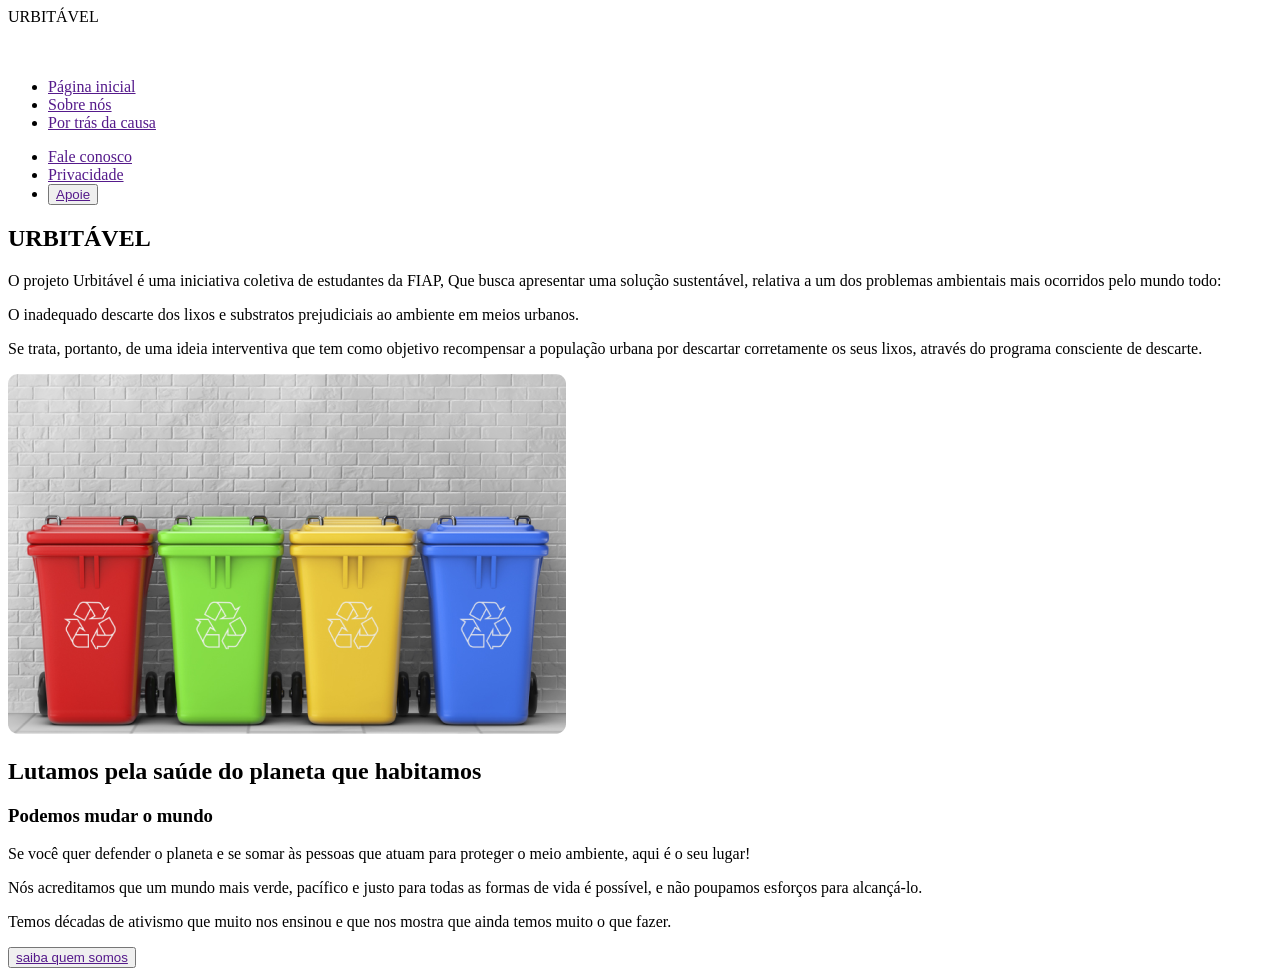
==== index.html @ 86e82ca1 "criação da seção sobre urbitavel" ====
<!DOCTYPE html>
<html lang="pt-br">

<head>
    <meta charset="UTF-8">
    <meta name="viewport" content="width=device-width, initial-scale=1.0">
    <title>Urbitavel</title>
</head>

<body>
    <header>
        <div class="container-">
            <div>
                <div class="logo">
                    URBITÁVEL
                </div>

                <img src="./images/moon-icon.png" alt="icon moon">
            </div>

            <ul class="list-about-urbitavel">
                <li>
                    <a href="">Página inicial</a>
                </li>
                <li>
                    <a href="">Sobre nós</a>
                </li>
                <li>
                    <a href="">Por trás da causa</a>
                </li>
            </ul>
        </div>

        <ul class="list-help-urbitavel">
            <li>
                <a href="">Fale conosco</a>
            </li>
            <li>
                <a href="">Privacidade</a>
            </li>
            <li>
                <button>
                    <a href="">Apoie</a>
                </button>
            </li>
        </ul>
    </header>

    <main>
        <section class="section-urbitavel">
            <div class="container-urbitavel">
                <div class="container-urbitavel-content">
                    <h1 class="urbitavel-main-title">URBITÁVEL</h1>

                    <p class="urbitavel-text">O projeto Urbitável é uma iniciativa coletiva de estudantes da FIAP, Que
                        busca apresentar uma
                        solução sustentável, relativa a um dos problemas ambientais mais ocorridos pelo mundo todo:
                    </p>
                    <p class="urbitavel-text">O inadequado descarte dos lixos e substratos prejudiciais ao ambiente em
                        meios urbanos. </p>
                    <p class="urbitavel-text">
                        Se trata, portanto, de uma ideia interventiva que tem como objetivo recompensar a população
                        urbana por descartar corretamente os seus lixos, através do programa consciente de descarte.
                    </p>
                </div>
                <img class="img-trash" src="./images/trash.png" alt="img trash">
            </div>
        </section>

        <section class="section-about">
            <h2 class="main-title-about">Lutamos pela saúde do planeta que habitamos</h2>
            <h3 class="secondary-title-about">Podemos mudar o mundo</h3>
            <div class="container-about-text">
                <p class="about-text">Se você quer defender o planeta e se somar às pessoas que atuam para proteger o meio ambiente, aqui é
                    o seu lugar!</p>

                <p class="about-text">Nós acreditamos que um mundo mais verde, pacífico e justo para todas as formas de vida é possível, e
                    não poupamos esforços para alcançá-lo.</p>

                <p class="about-text">Temos décadas de ativismo que muito nos ensinou e que nos mostra que ainda temos muito o que fazer.
                </p>
            </div>

            <button class="btn-about">
                <a class="link-about" href="">
                    saiba quem somos
                </a>
            </button>
        </section>
    </main>
</body>

</html>
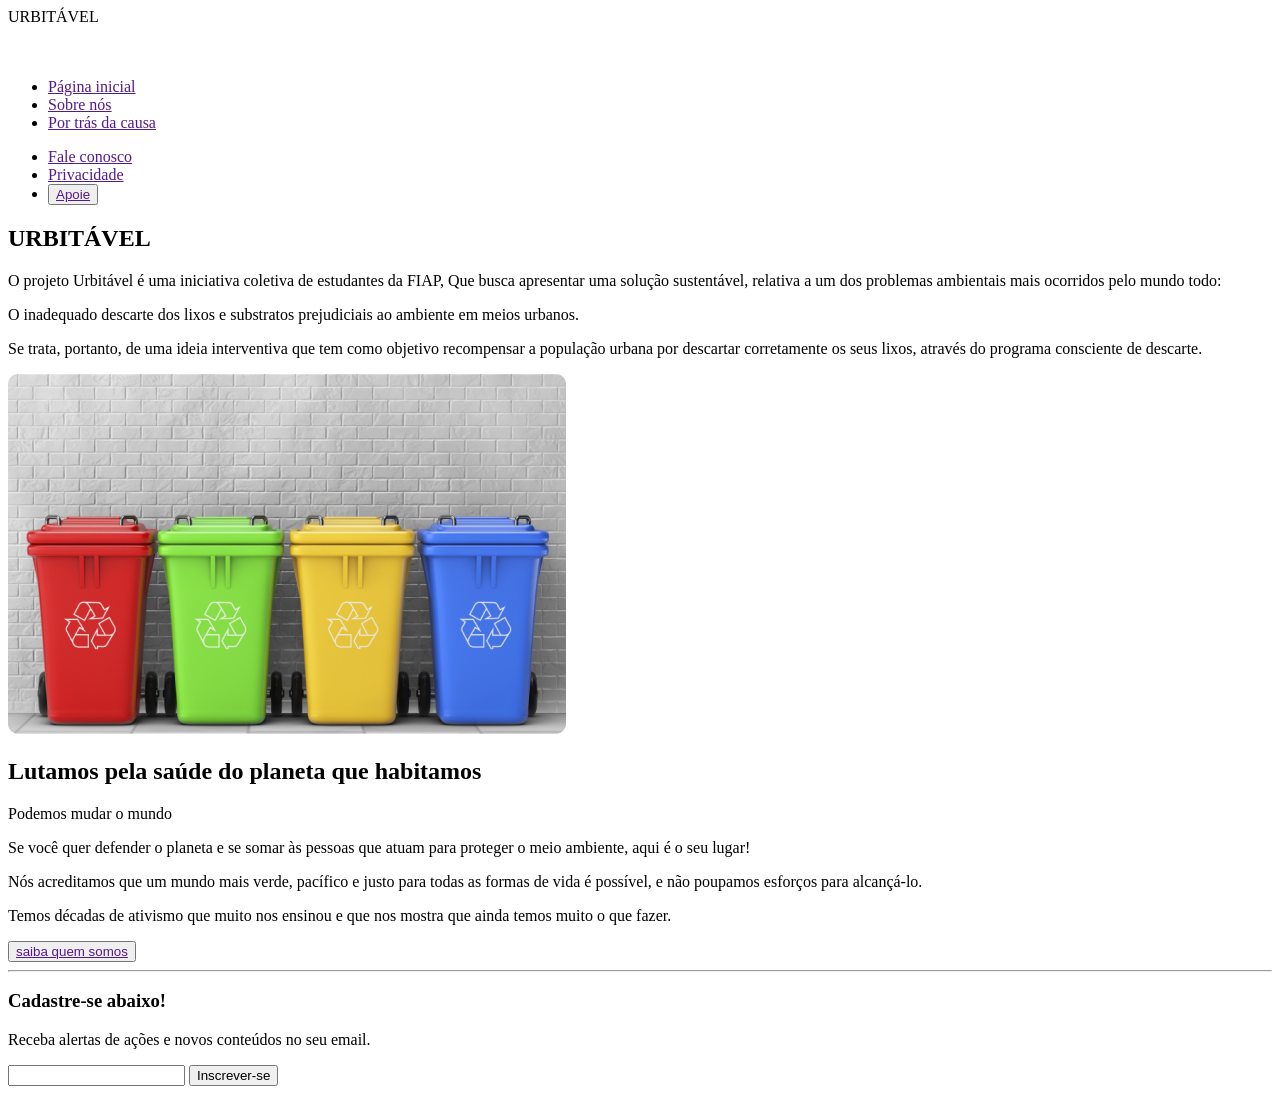
==== commit 5f7db057: "criação da seção de registro" ====
--- a/index.html
+++ b/index.html
@@ -69,15 +69,18 @@
 
         <section class="section-about">
             <h2 class="main-title-about">Lutamos pela saúde do planeta que habitamos</h2>
-            <h3 class="secondary-title-about">Podemos mudar o mundo</h3>
+            <p class="secondary-title-about">Podemos mudar o mundo</p>
             <div class="container-about-text">
-                <p class="about-text">Se você quer defender o planeta e se somar às pessoas que atuam para proteger o meio ambiente, aqui é
+                <p class="about-text">Se você quer defender o planeta e se somar às pessoas que atuam para proteger o
+                    meio ambiente, aqui é
                     o seu lugar!</p>
 
-                <p class="about-text">Nós acreditamos que um mundo mais verde, pacífico e justo para todas as formas de vida é possível, e
+                <p class="about-text">Nós acreditamos que um mundo mais verde, pacífico e justo para todas as formas de
+                    vida é possível, e
                     não poupamos esforços para alcançá-lo.</p>
 
-                <p class="about-text">Temos décadas de ativismo que muito nos ensinou e que nos mostra que ainda temos muito o que fazer.
+                <p class="about-text">Temos décadas de ativismo que muito nos ensinou e que nos mostra que ainda temos
+                    muito o que fazer.
                 </p>
             </div>
 
@@ -87,6 +90,17 @@
                 </a>
             </button>
         </section>
+
+        <hr>
+
+        <section class="section-register">
+            <div class="container-register-content">
+                <h3 class="main-title-register">Cadastre-se abaixo!</h3>
+                <p class="text-register">Receba alertas de ações e novos conteúdos no seu email.</p>
+                <input class="input-register" type="text" name="" id="">
+                <button class="btn-register">Inscrever-se</button>
+            </div>
+        </section>
     </main>
 </body>
 
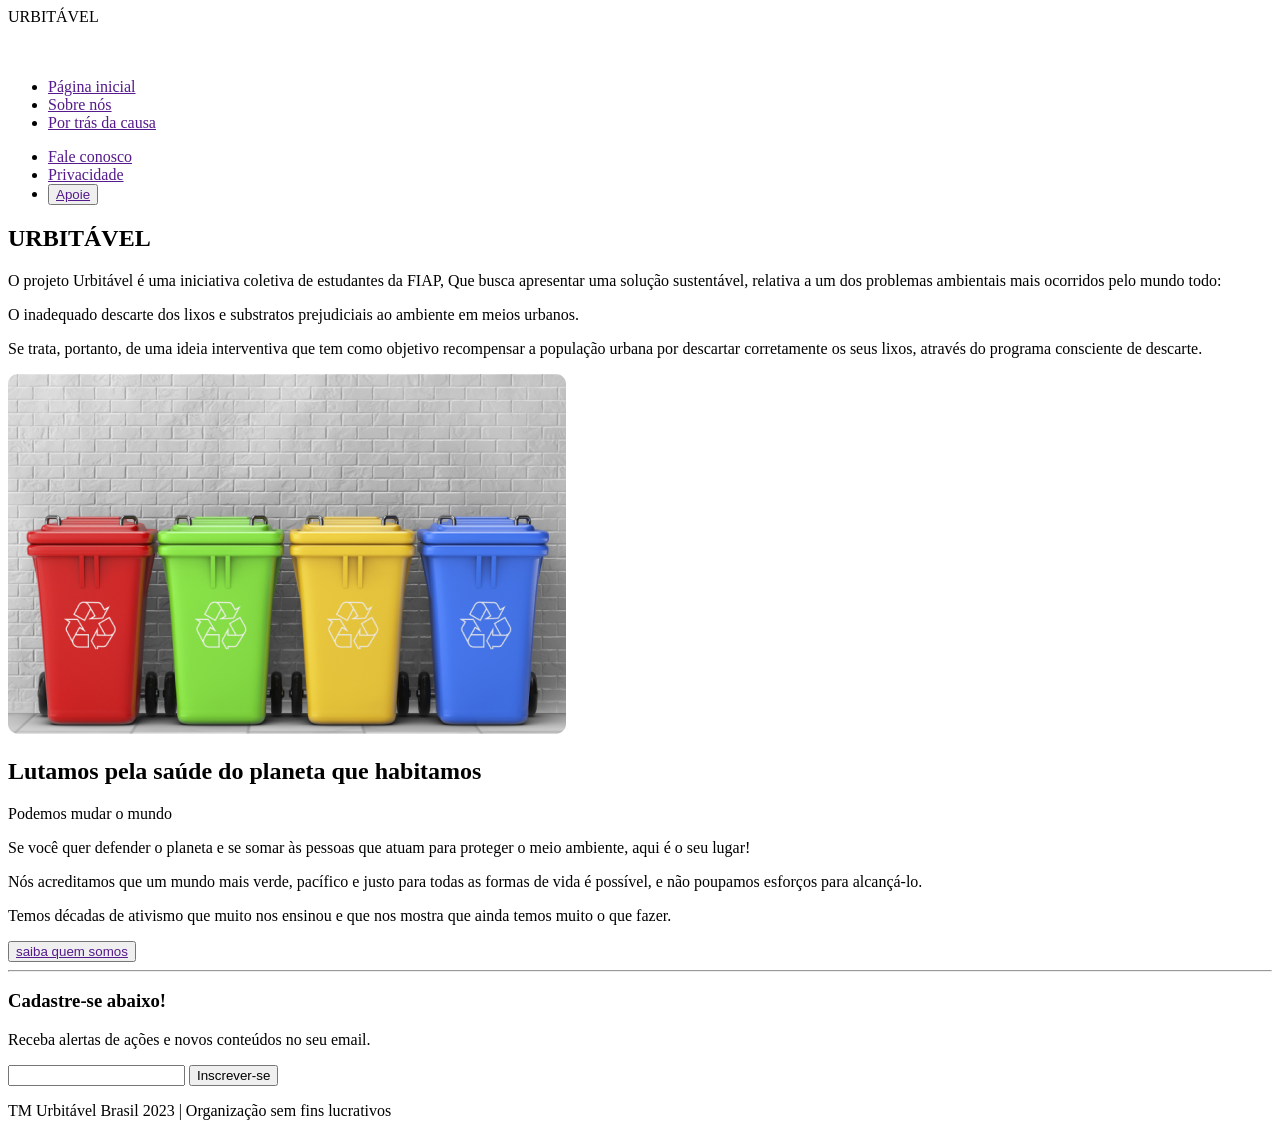
==== commit fc796cc8: "criação do footer" ====
--- a/index.html
+++ b/index.html
@@ -102,6 +102,10 @@
             </div>
         </section>
     </main>
+
+    <footer>
+        <p class="text-footer">TM Urbitável Brasil 2023 | Organização sem fins lucrativos </p>
+    </footer>
 </body>
 
 </html>
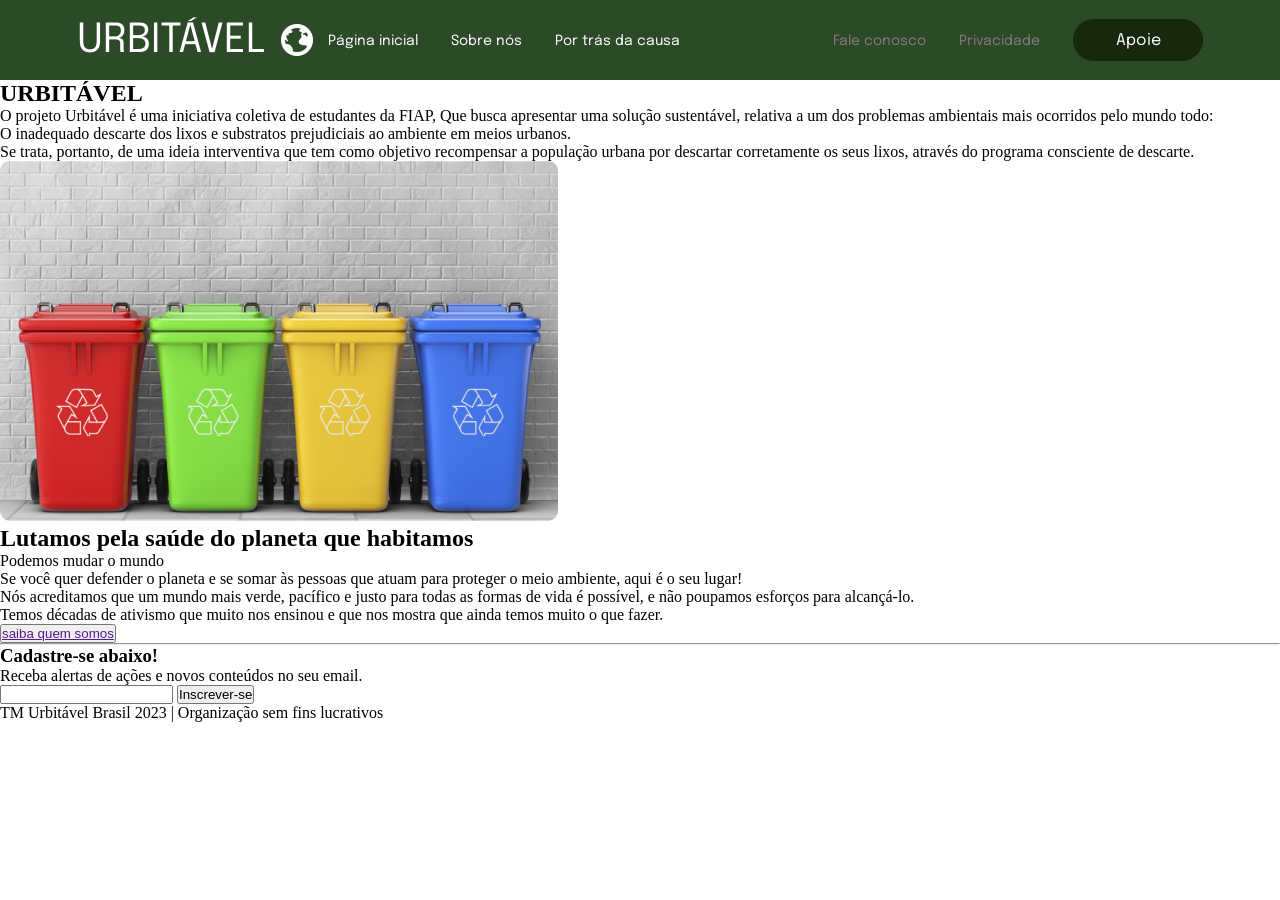
==== commit d5d8dba7: "header completo" ====
--- a/index.html
+++ b/index.html
@@ -5,42 +5,43 @@
     <meta charset="UTF-8">
     <meta name="viewport" content="width=device-width, initial-scale=1.0">
     <title>Urbitavel</title>
+    <link rel="stylesheet" href="style.css">
 </head>
 
 <body>
     <header>
-        <div class="container-">
-            <div>
-                <div class="logo">
+        <div class="container-logo-about">
+            <div class="logo-container">
+                <div class="logo-text">
                     URBITÁVEL
                 </div>
 
-                <img src="./images/moon-icon.png" alt="icon moon">
+                <img class="icon-moon" src="./images/moon-icon.png" alt="icon moon">
             </div>
 
             <ul class="list-about-urbitavel">
                 <li>
-                    <a href="">Página inicial</a>
+                    <a class="link-header" href="">Página inicial</a>
                 </li>
                 <li>
-                    <a href="">Sobre nós</a>
+                    <a class="link-header" href="">Sobre nós</a>
                 </li>
                 <li>
-                    <a href="">Por trás da causa</a>
+                    <a class="link-header" href="">Por trás da causa</a>
                 </li>
             </ul>
         </div>
 
-        <ul class="list-help-urbitavel">
+        <ul class="list-support-urbitavel">
             <li>
-                <a href="">Fale conosco</a>
+                <a class="link-talk-to-us" href="">Fale conosco</a>
             </li>
             <li>
-                <a href="">Privacidade</a>
+                <a class="link-privacy" href="">Privacidade</a>
             </li>
             <li>
-                <button>
-                    <a href="">Apoie</a>
+                <button class="btn-support">
+                    <a class="link-support" href="">Apoie</a>
                 </button>
             </li>
         </ul>
--- a/style.css
+++ b/style.css
@@ -0,0 +1,93 @@
+@import url('https://fonts.googleapis.com/css2?family=Epilogue:ital,wght@0,100..900;1,100..900&display=swap');
+* {
+    padding: 0;
+    margin: 0;
+    box-sizing: border-box;
+}
+
+:root {
+    --bg-color-header: #2C4928;
+    --font-epilogue: "Epilogue", sans-serif;
+    --logo-color: #ffffff;
+    --logo-size: 40px;
+    --link-header-size: 14px;
+    --link-header-white: #ffffff;
+    --link-header-support-color: #847D7D;
+    --bg-link-header-support: #16280D;
+    --font-weight-400: 400;
+}
+
+header {
+    height: 80px;
+    display: flex;
+    justify-content: space-around;
+    align-items: center;
+    background-color: var(--bg-color-header);
+}
+
+.container-logo-about {
+    display: flex;
+    align-items: center;
+    gap: 15px;
+}
+
+.logo-container {
+    display: flex;
+    align-items: center;
+    gap: 15px;
+}
+
+.logo-text {
+    font-family: var(--font-epilogue);
+    font-size: var(--logo-size);
+    font-weight: var(--font-weight-400);
+    color: var(--logo-color);
+}
+
+.icon-moon {
+    width: 32px;
+}
+
+.list-about-urbitavel {
+    display: flex;
+    align-items: center;
+    gap: 33px;
+    list-style: none;
+}
+
+.link-header {
+    font-family: var(--font-epilogue);
+    font-size: var(--link-header-size);
+    font-weight: var(--font-weight-400);
+    color: var(--link-header-white);
+    text-decoration: none;
+}
+
+.list-support-urbitavel {
+    display: flex;
+    align-items: center;
+    gap: 33px;
+    list-style: none;
+}
+
+.link-talk-to-us, .link-privacy, .link-support {
+    font-family: var(--font-epilogue);
+    font-size: var(--link-header-size);
+    font-weight: var(--font-weight-400);
+    color: var(--link-header-support-color);
+    text-decoration: none;
+}
+
+.link-support {
+    font-size: 16px;
+    color: var(--link-header-white);
+}
+
+.btn-support {
+    width: 130px;
+    height: 42px;
+    background-color: var(--bg-link-header-support);
+    color: var(--link-header-white);
+    border-radius: 57px;
+    border: none;
+}
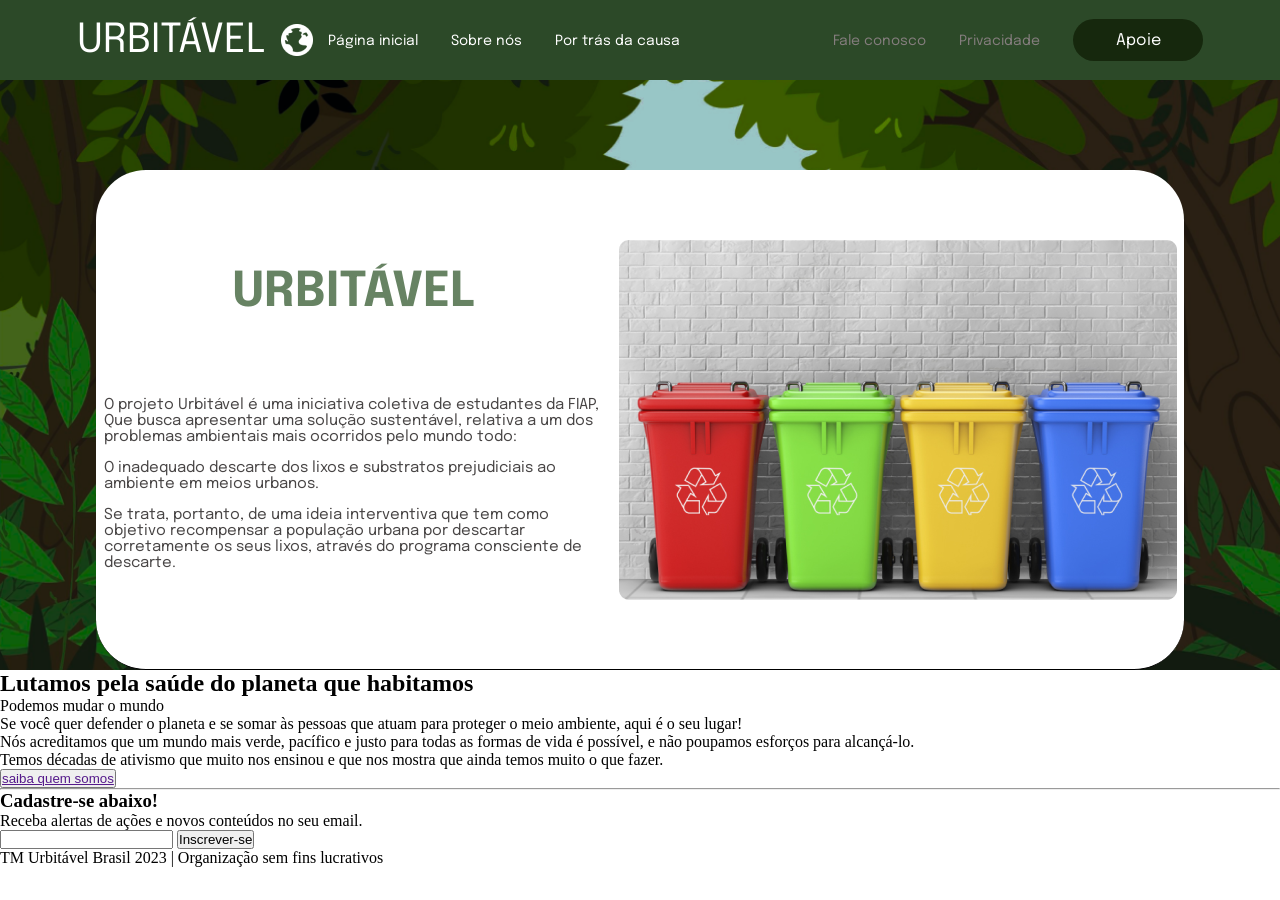
==== commit fd3655fc: "estilização da seção urbitavel" ====
--- a/index.html
+++ b/index.html
@@ -53,16 +53,20 @@
                 <div class="container-urbitavel-content">
                     <h1 class="urbitavel-main-title">URBITÁVEL</h1>
 
-                    <p class="urbitavel-text">O projeto Urbitável é uma iniciativa coletiva de estudantes da FIAP, Que
-                        busca apresentar uma
-                        solução sustentável, relativa a um dos problemas ambientais mais ocorridos pelo mundo todo:
-                    </p>
-                    <p class="urbitavel-text">O inadequado descarte dos lixos e substratos prejudiciais ao ambiente em
-                        meios urbanos. </p>
-                    <p class="urbitavel-text">
-                        Se trata, portanto, de uma ideia interventiva que tem como objetivo recompensar a população
-                        urbana por descartar corretamente os seus lixos, através do programa consciente de descarte.
-                    </p>
+                    <div class="container-urbitavel-text">
+                        <p class="urbitavel-text">O projeto Urbitável é uma iniciativa coletiva de estudantes da FIAP,
+                            Que
+                            busca apresentar uma
+                            solução sustentável, relativa a um dos problemas ambientais mais ocorridos pelo mundo todo:
+                        </p>
+                        <p class="urbitavel-text">O inadequado descarte dos lixos e substratos prejudiciais ao ambiente
+                            em
+                            meios urbanos. </p>
+                        <p class="urbitavel-text">
+                            Se trata, portanto, de uma ideia interventiva que tem como objetivo recompensar a população
+                            urbana por descartar corretamente os seus lixos, através do programa consciente de descarte.
+                        </p>
+                    </div>
                 </div>
                 <img class="img-trash" src="./images/trash.png" alt="img trash">
             </div>
--- a/style.css
+++ b/style.css
@@ -1,4 +1,5 @@
 @import url('https://fonts.googleapis.com/css2?family=Epilogue:ital,wght@0,100..900;1,100..900&display=swap');
+
 * {
     padding: 0;
     margin: 0;
@@ -15,6 +16,12 @@
     --link-header-support-color: #847D7D;
     --bg-link-header-support: #16280D;
     --font-weight-400: 400;
+    --bg-container-urbitavel: #ffffff;
+    --main-title-urbitavel-size: 48px;
+    --main-title-urbitavel-color: #678363;
+    --text-urbitavel-size: 15px;
+    --text-urbitavel-color: #484545;
+    
 }
 
 header {
@@ -70,7 +77,9 @@
     list-style: none;
 }
 
-.link-talk-to-us, .link-privacy, .link-support {
+.link-talk-to-us,
+.link-privacy,
+.link-support {
     font-family: var(--font-epilogue);
     font-size: var(--link-header-size);
     font-weight: var(--font-weight-400);
@@ -90,4 +99,60 @@
     color: var(--link-header-white);
     border-radius: 57px;
     border: none;
+}
+
+main {
+    display: flex;
+    flex-direction: column;
+}
+
+.section-urbitavel {
+    background-image: url(./images/img-forest.png);
+    background-repeat: no-repeat;
+    background-size: cover;
+    display: flex;
+    align-items: center;
+    justify-content: center;
+}
+
+.container-urbitavel {
+    height: 500px;
+    width: 85%;
+    background-color: var(--bg-container-urbitavel);
+    border-radius: 50px;
+    display: flex;
+    align-items: center;
+    justify-content: space-around;
+    border-bottom: 1px solid black;
+    margin: 90px 0 0 0;
+}
+
+.container-urbitavel-content {
+    max-width: 500px;
+    display: flex;
+    flex-direction: column;
+    gap: 80px;
+}
+
+.urbitavel-main-title {
+    font-family: var(--font-epilogue);
+    font-size: var(--main-title-urbitavel-size);
+    color: var(--main-title-urbitavel-color);
+    align-self: center;
+}
+
+.container-urbitavel-text {
+    display: flex;
+    flex-direction: column;
+    gap: 15px;
+}
+
+.urbitavel-text {
+    font-family: var(--font-epilogue);
+    font-size: var(--text-urbitavel-size);
+    color: var(--text-urbitavel-color);
+}
+
+.img-trash {
+
 }
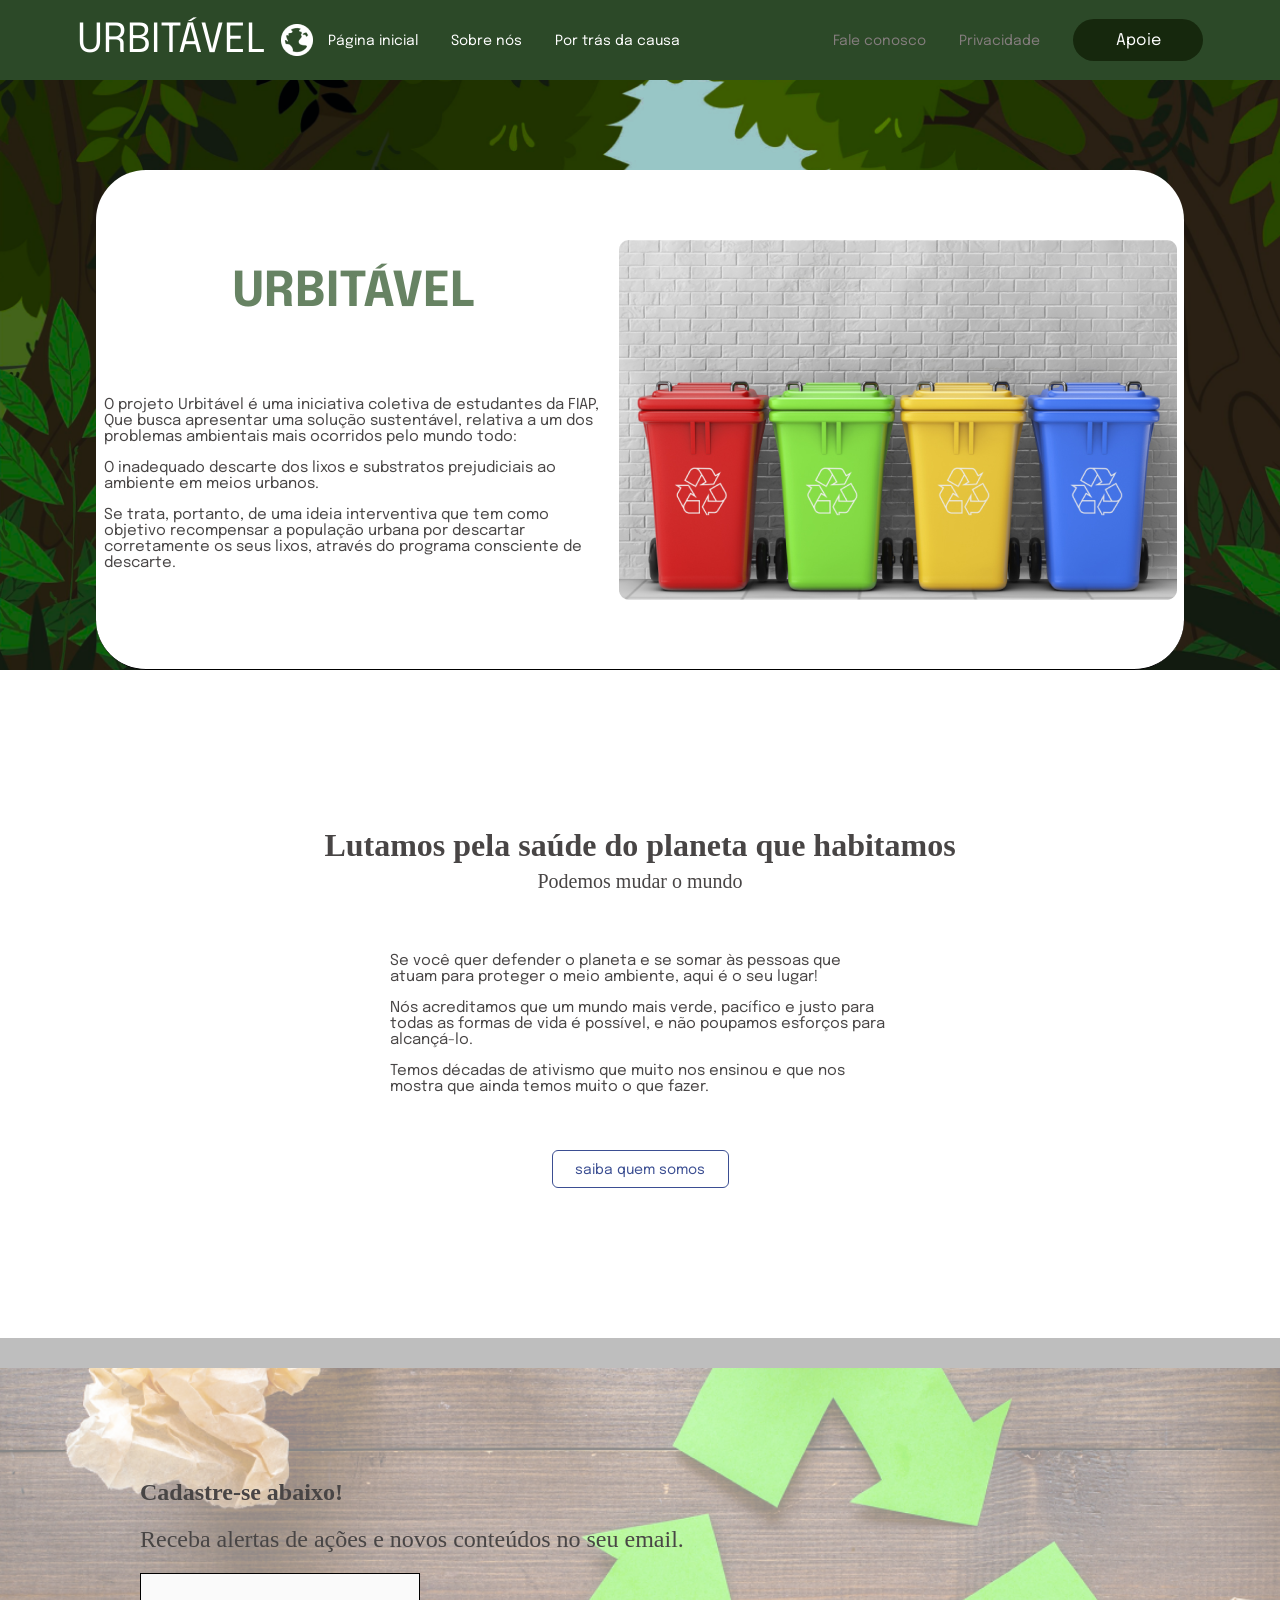
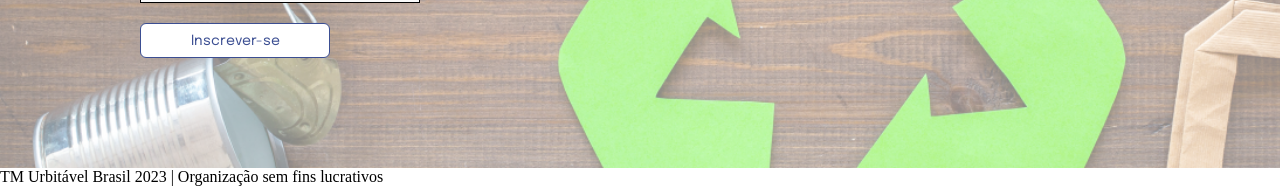
==== commit 934ef8ec: "seção de cadastro estilizada" ====
--- a/index.html
+++ b/index.html
@@ -53,19 +53,17 @@
                 <div class="container-urbitavel-content">
                     <h1 class="urbitavel-main-title">URBITÁVEL</h1>
 
-                    <div class="container-urbitavel-text">
-                        <p class="urbitavel-text">O projeto Urbitável é uma iniciativa coletiva de estudantes da FIAP,
-                            Que
-                            busca apresentar uma
-                            solução sustentável, relativa a um dos problemas ambientais mais ocorridos pelo mundo todo:
-                        </p>
-                        <p class="urbitavel-text">O inadequado descarte dos lixos e substratos prejudiciais ao ambiente
-                            em
-                            meios urbanos. </p>
-                        <p class="urbitavel-text">
-                            Se trata, portanto, de uma ideia interventiva que tem como objetivo recompensar a população
-                            urbana por descartar corretamente os seus lixos, através do programa consciente de descarte.
-                        </p>
+                    <div class="container-urbitavel-text ">
+                        <p class="urbitavel-text">O projeto Urbitável é uma iniciativa coletiva de estudantes da FIAP, Que
+                        busca apresentar uma
+                        solução sustentável, relativa a um dos problemas ambientais mais ocorridos pelo mundo todo:
+                    </p>
+                    <p class="urbitavel-text">O inadequado descarte dos lixos e substratos prejudiciais ao ambiente em
+                        meios urbanos. </p>
+                    <p class="urbitavel-text">
+                        Se trata, portanto, de uma ideia interventiva que tem como objetivo recompensar a população
+                        urbana por descartar corretamente os seus lixos, através do programa consciente de descarte.
+                    </p>
                     </div>
                 </div>
                 <img class="img-trash" src="./images/trash.png" alt="img trash">
@@ -103,7 +101,9 @@
                 <h3 class="main-title-register">Cadastre-se abaixo!</h3>
                 <p class="text-register">Receba alertas de ações e novos conteúdos no seu email.</p>
                 <input class="input-register" type="text" name="" id="">
-                <button class="btn-register">Inscrever-se</button>
+                <button class="btn-register">
+                    <a href="" class="link-register">Inscrever-se</a>
+                </button>
             </div>
         </section>
     </main>
--- a/style.css
+++ b/style.css
@@ -21,7 +21,25 @@
     --main-title-urbitavel-color: #678363;
     --text-urbitavel-size: 15px;
     --text-urbitavel-color: #484545;
-    
+    --main-title-about-size: 32px;
+    --main-title-about-color: #484545;
+    --secondary-title-about-size: 20px;
+    --secondary-title-about-color: #484545;
+    --text-about-size: 15px;
+    --text-about-color: #484545;
+    --border-btn: #3B4E92;
+    --bg-btn: #FFFFFF;
+    --color-btn: #3B4E92;
+    --btn-text-size: 14px;
+    --main-title-register-size: 24px;
+    --main-title-register-color: #484545;
+    --text-register-size: 24px;
+    --text-register-color: #484545;
+    --border-register-input: #000000;
+    --bg-input-register: #FAFAFA;
+    --btn-register-size: 14px;
+    --btn-register-color: #3b4e92;
+
 }
 
 header {
@@ -153,6 +171,111 @@
     color: var(--text-urbitavel-color);
 }
 
-.img-trash {
-
+.img-trash {}
+
+.section-about {
+    display: flex;
+    flex-direction: column;
+    align-items: center;
+    justify-content: center;
+    padding: 150px 0 150px 0;
+}
+
+.main-title-about {
+    font-size: var(--main-title-about-size);
+    color: var(--main-title-about-color);
+    line-height: 50px;
+}
+
+.secondary-title-about {
+    font-size: var(--secondary-title-about-size);
+    color: var(--secondary-title-about-color);
+}
+
+.container-about-text {
+    max-width: 500px;
+    display: flex;
+    flex-direction: column;
+    gap: 15px;
+    margin: 60px 0 55px 0;
+}
+
+.about-text {
+    font-family: var(--font-epilogue);
+    font-size: var(--text-about-size);
+    color: var(--text-about-color);
+}
+
+.btn-about {
+    width: 177px;
+    height: 38px;
+    border: 1px solid var(--border-btn);
+    border-radius: 6px;
+    background-color: var(--bg-btn);
+}
+
+.link-about {
+    font-family: var(--font-epilogue);
+    font-size: var(--btn-text-size);
+    color: var(--color-btn);
+    text-decoration: none;
+}
+
+hr {
+    height: 30px;
+    background-color: #BEBEBE;
+    border: none;
+}
+
+.section-register {
+    height: 400px;
+    background-image: url(./images/img-recycle.png);
+    background-repeat: no-repeat;
+    background-size: cover;
+    display: flex;
+    align-items: center;
+
+}
+
+.container-register-content {
+    display: flex;
+    flex-direction: column;
+    gap: 20px;
+    margin: 0 0 0 140px;
+}
+
+.main-title-register {
+    font-family: var();
+    font-size: var(--main-title-register-size);
+    color: var(--main-title-register-color);
+}
+
+.text-register {
+    font-family: var();
+    font-size: var(--text-register-size);
+    color: var(--text-register-color);
+}
+
+.input-register {
+    width: 280px;
+    height: 30px;
+    border: 1px solid var(--border-register-input);
+    background-color: var(--bg-input-register);
+    padding: 5px;
+}
+
+.btn-register {
+    width: 190px;
+    height: 35px;
+    border-radius: 6px;
+    border: 1px solid var(--border-btn);
+    background-color: var(--bg-btn);
+
+}
+
+.link-register {
+    font-family: var(--font-epilogue);
+    font-size: var(--btn-register-size);
+    color: var(--btn-register-color);
+    text-decoration: none;
 }
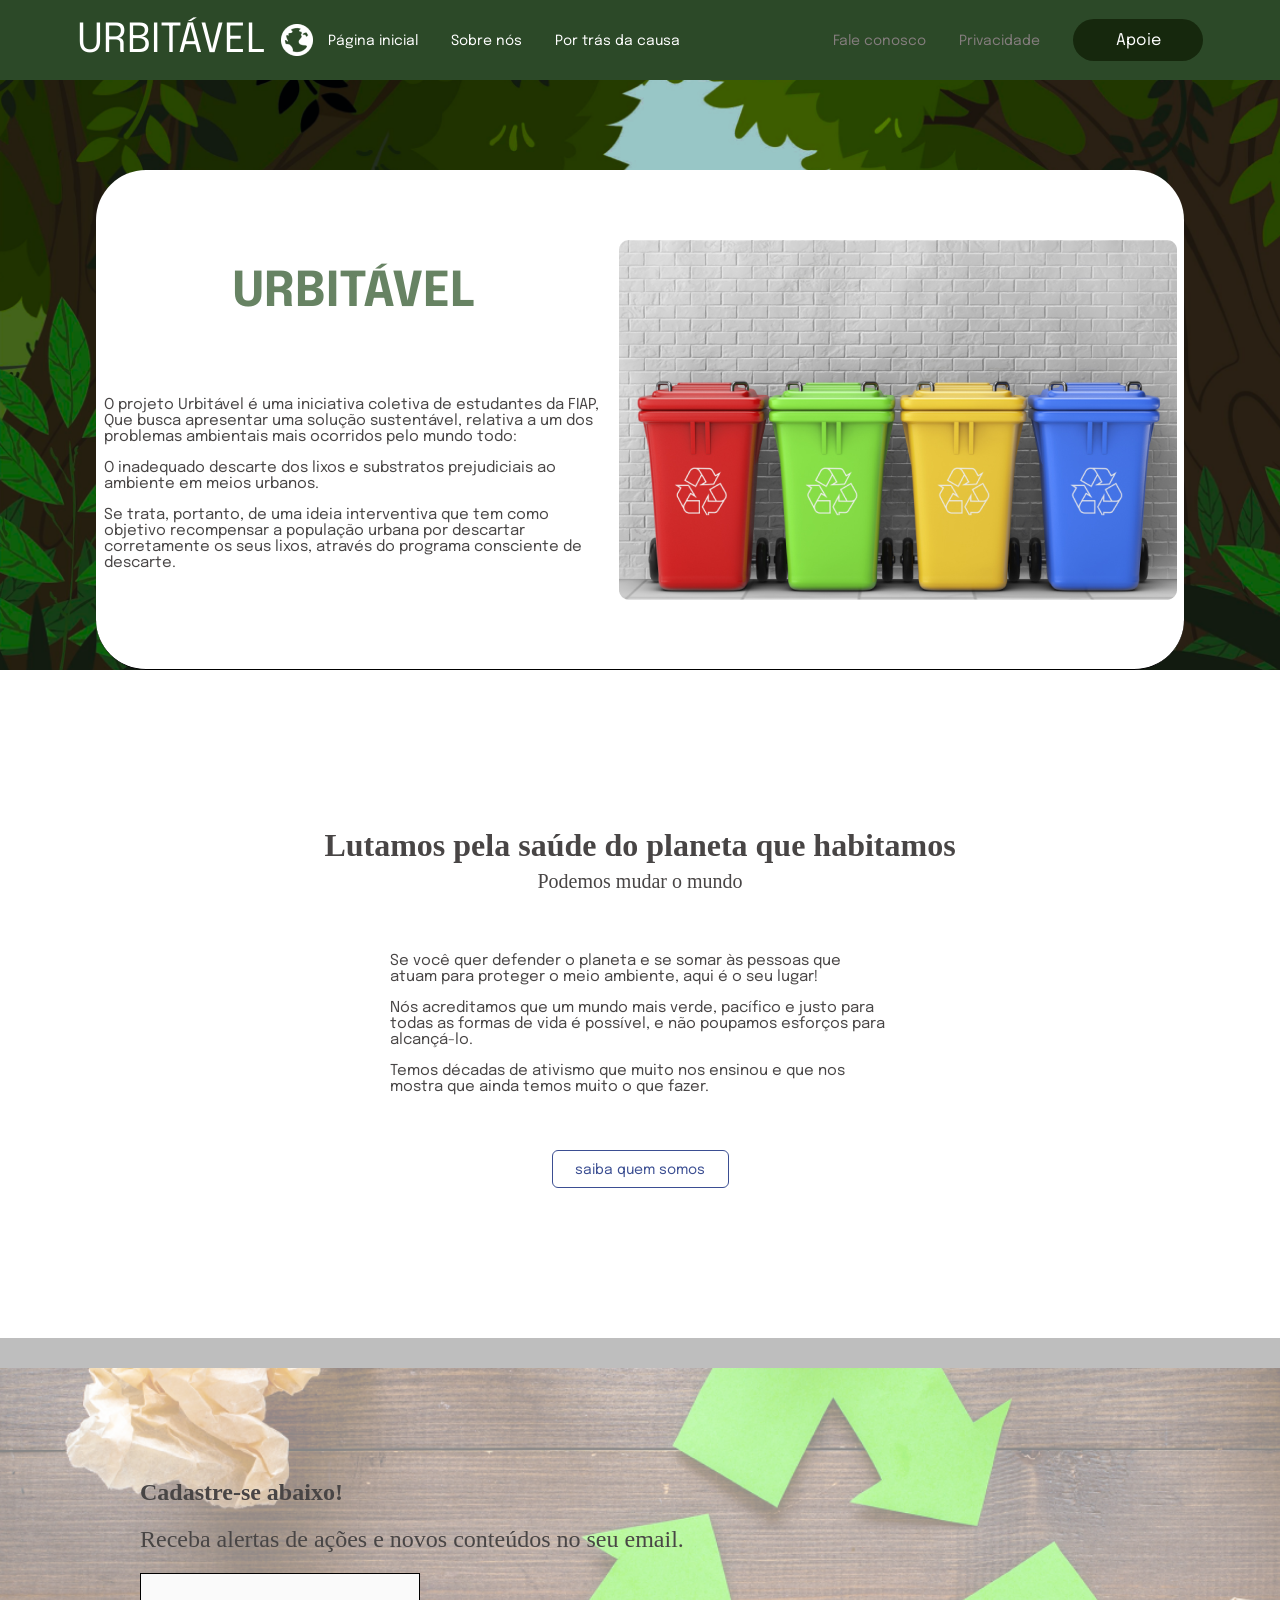
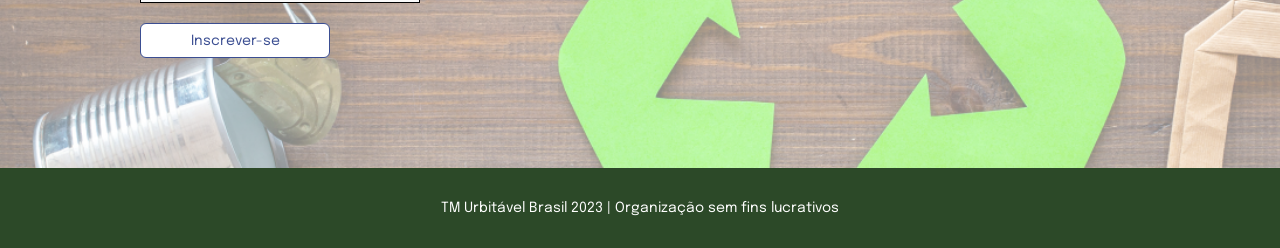
==== commit 7403bf39: "a pagina sobre urbitavel estilizada" ====
--- a/index.html
+++ b/index.html
@@ -21,10 +21,10 @@
 
             <ul class="list-about-urbitavel">
                 <li>
-                    <a class="link-header" href="">Página inicial</a>
+                    <a class="link-header" href="#">Página inicial</a>
                 </li>
                 <li>
-                    <a class="link-header" href="">Sobre nós</a>
+                    <a class="link-header" href="./about-us/about-us.html">Sobre nós</a>
                 </li>
                 <li>
                     <a class="link-header" href="">Por trás da causa</a>
--- a/style.css
+++ b/style.css
@@ -39,6 +39,9 @@
     --bg-input-register: #FAFAFA;
     --btn-register-size: 14px;
     --btn-register-color: #3b4e92;
+    --bg-color-footer: #2C4928;
+    --text-footer-size: 14px;
+    --text-footer-color: #ffffff;
 
 }
 
@@ -231,7 +234,7 @@
     height: 400px;
     background-image: url(./images/img-recycle.png);
     background-repeat: no-repeat;
-    background-size: cover;
+    background-size:cover;
     display: flex;
     align-items: center;
 
@@ -278,4 +281,18 @@
     font-size: var(--btn-register-size);
     color: var(--btn-register-color);
     text-decoration: none;
-}+}
+
+footer {
+    height: 80px;
+    display: flex;
+    align-items: center;
+    justify-content: center;
+    background-color: var(--bg-color-footer);
+}
+
+.text-footer {
+    font-family: var(--font-epilogue);
+    font-size: var(--text-footer-size);
+    color: var(--text-footer-color);
+}
